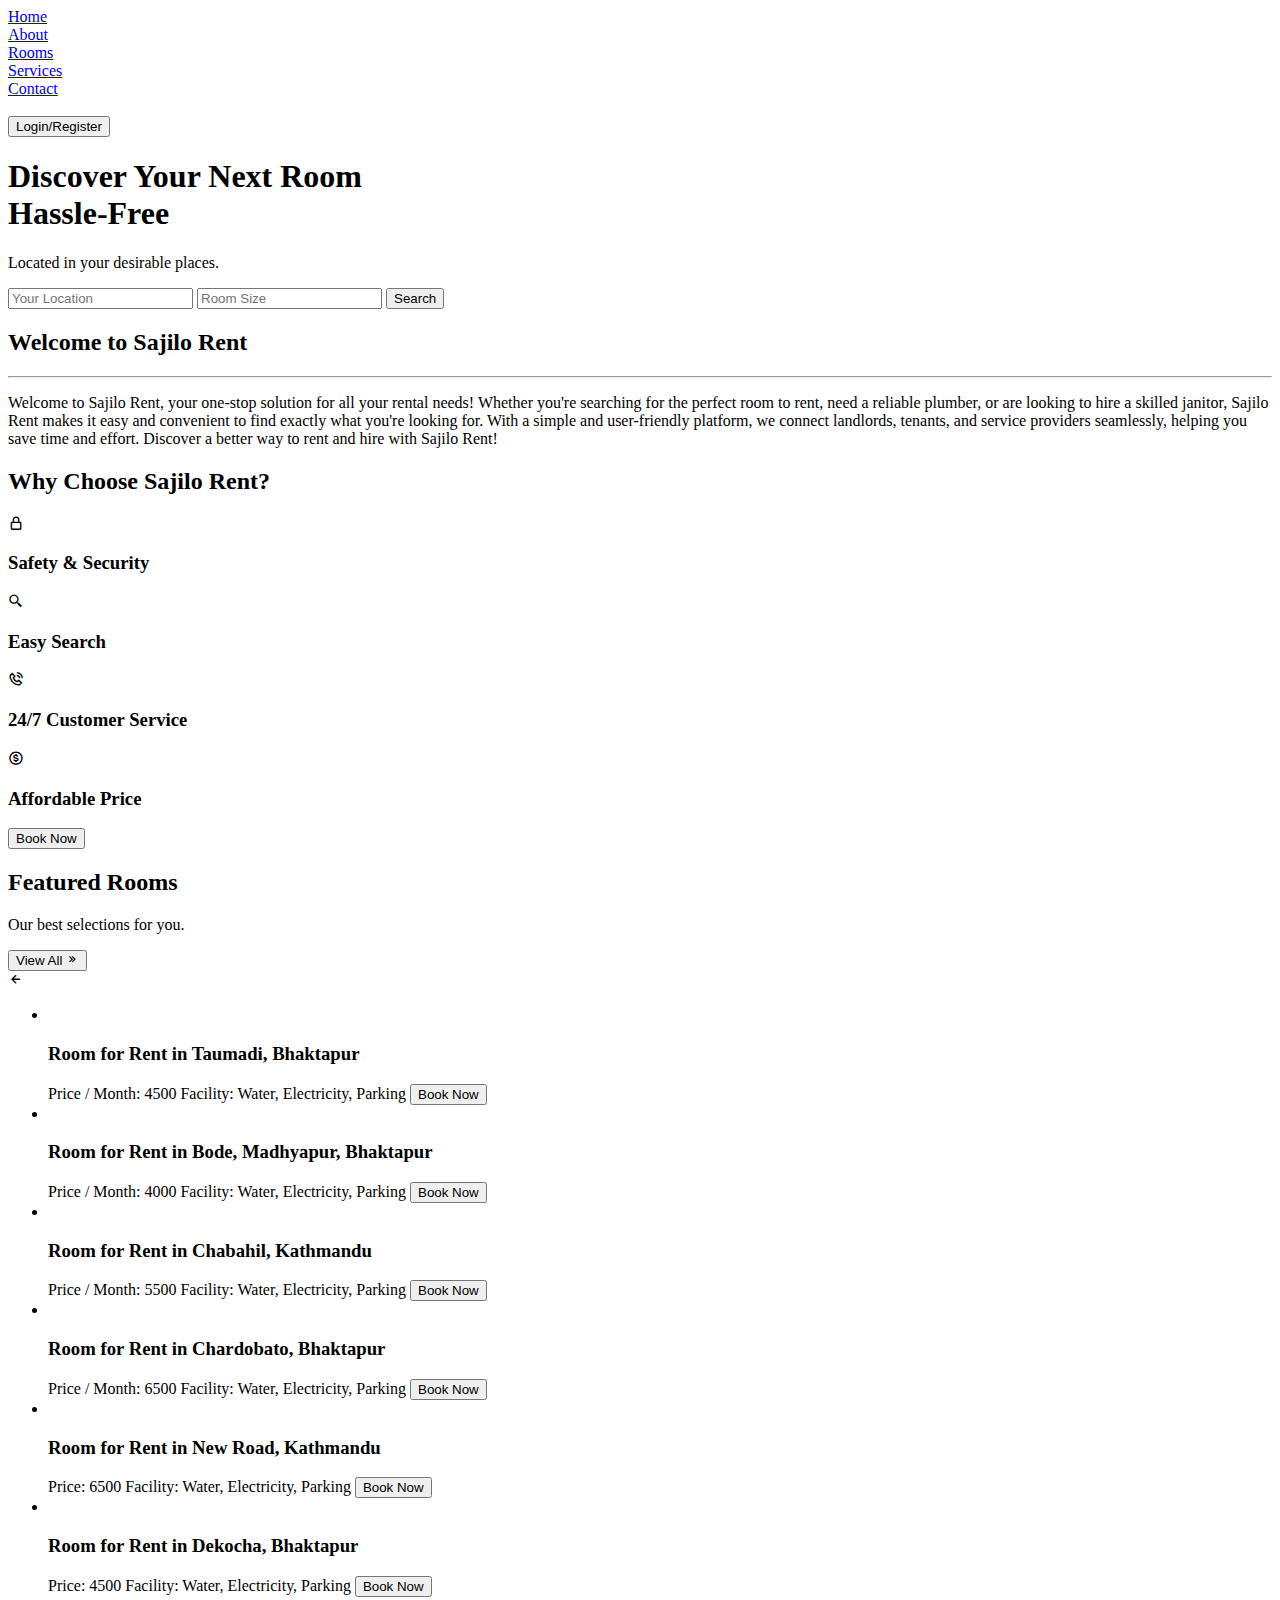
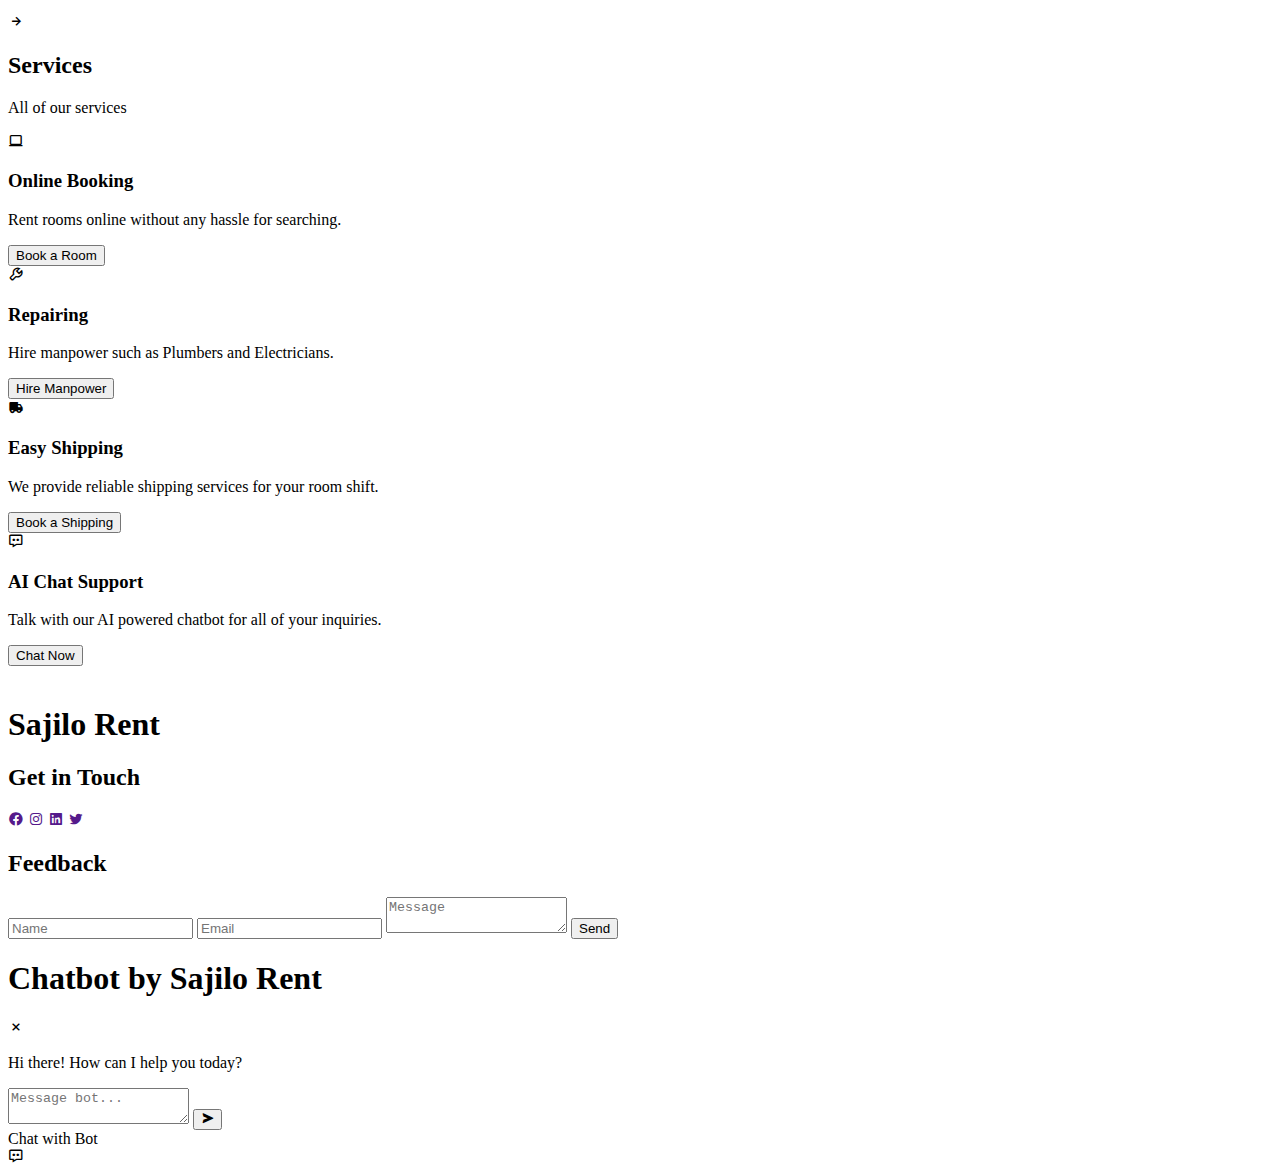
==== index.html @ c1230800 "Create index.html" ====
<!DOCTYPE html>
<html lang="en">
  <head>
    <meta charset="UTF-8" />
    <meta name="viewport" content="width=device-width, initial-scale=1.0" />
    <title>Document</title>

    <link rel="stylesheet" href="style.css" />
    <link rel="stylesheet" href="slider.css" />
    <link
      href="https://unpkg.com/boxicons@2.1.4/css/boxicons.min.css"
      rel="stylesheet"
    />
    <script type="importmap">
      {
        "imports": {
          "@google/generative-ai": "https://esm.run/@google/generative-ai"
        }
      }
    </script>
  </head>
  <body>
    <header>
      <div class="nav-links">
        <li><a href="#">Home</a></li>
        <li><a href="#about-us">About</a></li>
        <li><a href="#rooms">Rooms</a></li>
        <li><a href="#services">Services</a></li>
        <li><a href="#contact">Contact</a></li>
      </div>
      <div class="nav-logo">
        <!-- <img src="https://i.ibb.co/XCtHhqK/sajilorent-logo.png" alt="" /> -->
        <img
          src="https://i.ibb.co/0shjkbV/sajilorent-logo-cropped.png"
          alt=""
        />
      </div>
      <div class="nav-login">
        <button>Login/Register</button>
      </div>
    </header>
    <!--End Header-->

    <!--Start Hero-->
    <section id="hero">
      <div class="hero-container">
        <div class="discover-container">
          <div class="discover-heading">
            <h1>Discover Your Next Room <br />Hassle-Free</h1>
            <p>Located in your desirable places.</p>
          </div>
          <form action="" id="discover-form">
            <input type="text" placeholder="Your Location" />
            <input type="text" placeholder="Room Size" />
            <button class="search" id="search" type="submit ">Search</button>
          </form>
        </div>
      </div>
    </section>
    <!--End Hero-->

    <!--Start About Us-->
    <section id="about-us">
      <div class="aboutUs-container">
        <div class="welcome">
          <div class="welcome-title">
            <h2>Welcome to Sajilo Rent</h2>
          </div>
          <hr />
          <div class="welcome-para">
            <p>
              Welcome to Sajilo Rent, your one-stop solution for all your rental
              needs! Whether you're searching for the perfect room to rent, need
              a reliable plumber, or are looking to hire a skilled janitor,
              Sajilo Rent makes it easy and convenient to find exactly what
              you're looking for. With a simple and user-friendly platform, we
              connect landlords, tenants, and service providers seamlessly,
              helping you save time and effort. Discover a better way to rent
              and hire with Sajilo Rent!
            </p>
          </div>
        </div>
        <div class="break-line"></div>

        <div class="features">
          <h2>Why Choose Sajilo Rent?</h2>
          <div class="features-list">
            <div class="features-item">
              <i class="bx bx-lock-alt"></i>
              <h3>Safety & Security</h3>
            </div>
            <div class="features-item">
              <i class="bx bx-search-alt-2"></i>
              <h3>Easy Search</h3>
            </div>
            <div class="features-item">
              <i class="bx bx-phone-call"></i>
              <h3>24/7 Customer Service</h3>
            </div>
            <div class="features-item">
              <i class="bx bx-dollar-circle"></i>
              <h3>Affordable Price</h3>
            </div>
          </div>
        </div>

        <div class="book-now">
          <button id="book-now">Book Now</button>
        </div>
      </div>
    </section>
    <!--End Abous Us-->

    <div class="break-line"></div>

    <!--Start Rooms-->
    <section id="rooms">
      <div class="rooms-container">
        <div class="title room-title">
          <div class="title-head">
            <h2>Featured Rooms</h2>
            <p>Our best selections for you.</p>
          </div>
          <button id="view-all">
            View All <i class="bx bx-chevrons-right" id="viewAllArrow"></i>
          </button>
        </div>
        <div class="slider-container">
          <div class="wrapper">
            <i id="left" class="bx bx-left-arrow-alt"></i>
            <ul class="carousel">
              <li class="card">
                <div class="img">
                  <img
                    src="https://img.freepik.com/free-psd/blank-wall-psd-japandi-living-room-interior_53876-109284.jpg?t=st=1725335788~exp=1725339388~hmac=034910d6795c94986a5058d0e2598c111ec4ac50941172f07582ecafe9648236&w=996"
                    alt=""
                    draggable="false"
                  />
                </div>
                <div class="card-details">
                  <h3>Room for Rent in Taumadi, Bhaktapur</h3>
                  <span>Price / Month: 4500</span>
                  <span>Facility: Water, Electricity, Parking</span>
                  <button id="book-now">Book Now</button>
                </div>
              </li>

              <li class="card">
                <div class="img">
                  <img
                    src="https://img.freepik.com/free-psd/blank-wall-psd-japandi-living-room-interior_53876-109284.jpg?t=st=1725335788~exp=1725339388~hmac=034910d6795c94986a5058d0e2598c111ec4ac50941172f07582ecafe9648236&w=996"
                    alt=""
                    draggable="false"
                  />
                </div>
                <div class="card-details">
                  <h3>Room for Rent in Bode, Madhyapur, Bhaktapur</h3>
                  <span>Price / Month: 4000</span>
                  <span>Facility: Water, Electricity, Parking</span>
                  <button id="book-now">Book Now</button>
                </div>
              </li>

              <li class="card">
                <div class="img">
                  <img
                    src="https://img.freepik.com/free-psd/blank-wall-psd-japandi-living-room-interior_53876-109284.jpg?t=st=1725335788~exp=1725339388~hmac=034910d6795c94986a5058d0e2598c111ec4ac50941172f07582ecafe9648236&w=996"
                    alt=""
                    draggable="false"
                  />
                </div>
                <div class="card-details">
                  <h3>Room for Rent in Chabahil, Kathmandu</h3>
                  <span>Price / Month: 5500</span>
                  <span>Facility: Water, Electricity, Parking</span>
                  <button id="book-now">Book Now</button>
                </div>
              </li>

              <li class="card">
                <div class="img">
                  <img
                    src="https://img.freepik.com/free-psd/blank-wall-psd-japandi-living-room-interior_53876-109284.jpg?t=st=1725335788~exp=1725339388~hmac=034910d6795c94986a5058d0e2598c111ec4ac50941172f07582ecafe9648236&w=996"
                    alt=""
                    draggable="false"
                  />
                </div>
                <div class="card-details">
                  <h3>Room for Rent in Chardobato, Bhaktapur</h3>
                  <span>Price / Month: 6500</span>
                  <span>Facility: Water, Electricity, Parking</span>
                  <button id="book-now">Book Now</button>
                </div>
              </li>

              <li class="card">
                <div class="img">
                  <img
                    src="https://img.freepik.com/free-psd/blank-wall-psd-japandi-living-room-interior_53876-109284.jpg?t=st=1725335788~exp=1725339388~hmac=034910d6795c94986a5058d0e2598c111ec4ac50941172f07582ecafe9648236&w=996"
                    alt=""
                    draggable="false"
                  />
                </div>
                <div class="card-details">
                  <h3>Room for Rent in New Road, Kathmandu</h3>
                  <span>Price: 6500</span>
                  <span>Facility: Water, Electricity, Parking</span>
                  <button id="book-now">Book Now</button>
                </div>
              </li>

              <li class="card">
                <div class="img">
                  <img
                    src="https://img.freepik.com/free-psd/blank-wall-psd-japandi-living-room-interior_53876-109284.jpg?t=st=1725335788~exp=1725339388~hmac=034910d6795c94986a5058d0e2598c111ec4ac50941172f07582ecafe9648236&w=996"
                    alt=""
                    draggable="false"
                  />
                </div>
                <div class="card-details">
                  <h3>Room for Rent in Dekocha, Bhaktapur</h3>
                  <span>Price: 4500</span>
                  <span>Facility: Water, Electricity, Parking</span>
                  <button id="book-now">Book Now</button>
                </div>
              </li>
            </ul>
            <i id="right" class="bx bx-right-arrow-alt"></i>
          </div>
        </div>
      </div>
    </section>
    <!--End Rooms-->
    <div class="break-line"></div>
    <!--Start Services-->
    <section id="services">
      <div class="services-container">
        <div class="title">
          <h2>Services</h2>
          <p>All of our services</p>
        </div>

        <div class="services-list">
          <div class="services-item">
            <i class="bx bx-laptop"></i>
            <h3>Online Booking</h3>
            <p>Rent rooms online without any hassle for searching.</p>
            <button>Book a Room</button>
          </div>
          <div class="services-item">
            <i class="bx bx-wrench"></i>
            <h3>Repairing</h3>
            <p>Hire manpower such as Plumbers and Electricians.</p>
            <button>Hire Manpower</button>
          </div>
          <div class="services-item">
            <i class="bx bxs-truck"></i>
            <h3>Easy Shipping</h3>
            <p>We provide reliable shipping services for your room shift.</p>
            <button>Book a Shipping</button>
          </div>
          <div class="services-item">
            <i class="bx bx-message-dots"></i>
            <h3>AI Chat Support</h3>
            <p>Talk with our AI powered chatbot for all of your inquiries.</p>
            <button>Chat Now</button>
          </div>
        </div>
      </div>
    </section>

    <!--Close Services-->
    <footer id="contact">
      <div class="footer-content">
        <div class="footer-group">
          <img
            src="https://i.ibb.co/0shjkbV/sajilorent-logo-cropped.png"
            alt=""
          />
          <h1>Sajilo Rent</h1>
        </div>
        <div class="footer-contact">
          <h2>Get in Touch</h2>
          <div class="socials">
            <a href=""> <i class="bx bxl-facebook-circle"></i></a>
            <a href=""><i class="bx bxl-instagram"></i></a>
            <a href=""><i class="bx bxl-linkedin-square"></i></a>
            <a href=""> <i class="bx bxl-twitter"></i></a>
          </div>
        </div>
        <div class="footer-group">
          <h2>Feedback</h2>
          <form
            action="https://submit-form.com/nuD5CfTbW"
            id="feedback-form"
            method="post"
          >
            <input
              type="text"
              id="name"
              name="name"
              placeholder="Name"
              required=""
            />

            <input
              type="email"
              id="email"
              name="email"
              placeholder="Email"
              required=""
            />
            <input
              type="hidden"
              name="_redirect"
              value="http://127.0.0.1:5500/"
            />
            <textarea
              id="message"
              name="message"
              placeholder="Message"
              required=""
            ></textarea>
            <button type="submit">Send</button>
          </form>
        </div>
      </div>
    </footer>

    <!--Chatbot-->
    <div class="chatbot" id="chatDialog">
      <div class="chat-container">
        <div class="chat-head">
          <div class="title">
            <h1>Chatbot by Sajilo Rent</h1>
            <span class="close-chat" id="closeChat"
              ><i class="bx bx-x"></i
            ></span>
          </div>
        </div>

        <div class="chat">
          <div class="bot">
            <div class="icon">
              <i class="fas fa-robot"></i>
            </div>
            <p class="message-box">Hi there! How can I help you today?</p>
          </div>
        </div>

        <div class="input-container">
          <textarea
            id="inputValue"
            class="input-field"
            placeholder="Message bot..."
            required
          ></textarea>
          <button id="sendBtn" class="btn">
            <i class="bx bxs-send"></i>
          </button>
        </div>
      </div>
    </div>

    <div class="chat-float">Chat with Bot</div>
    <div class="chat-button" id="chatButton">
      <i class="bx bx-message-dots"></i>
    </div>

    <script src="script.js"></script>
    <script type="module" src="module.js"></script>
    <script src="chatbot.js"></script>
  </body>
</html>
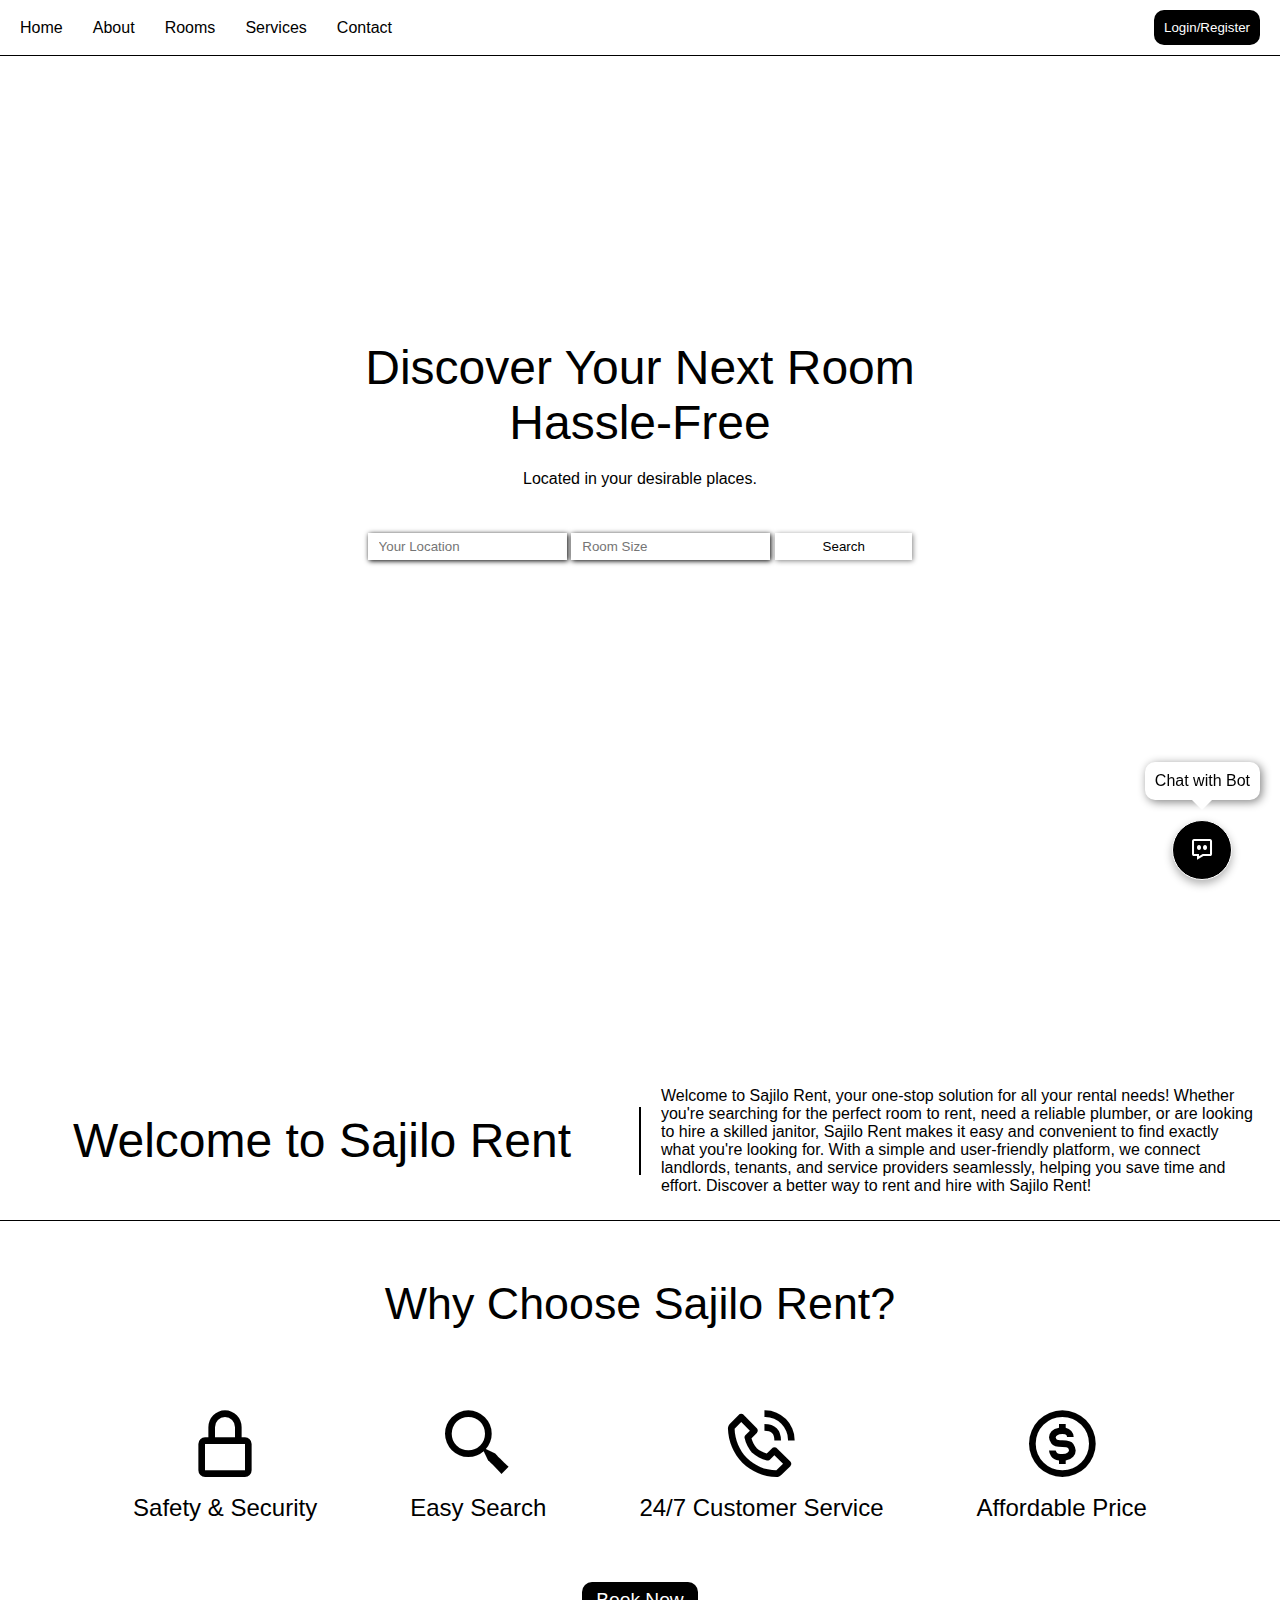
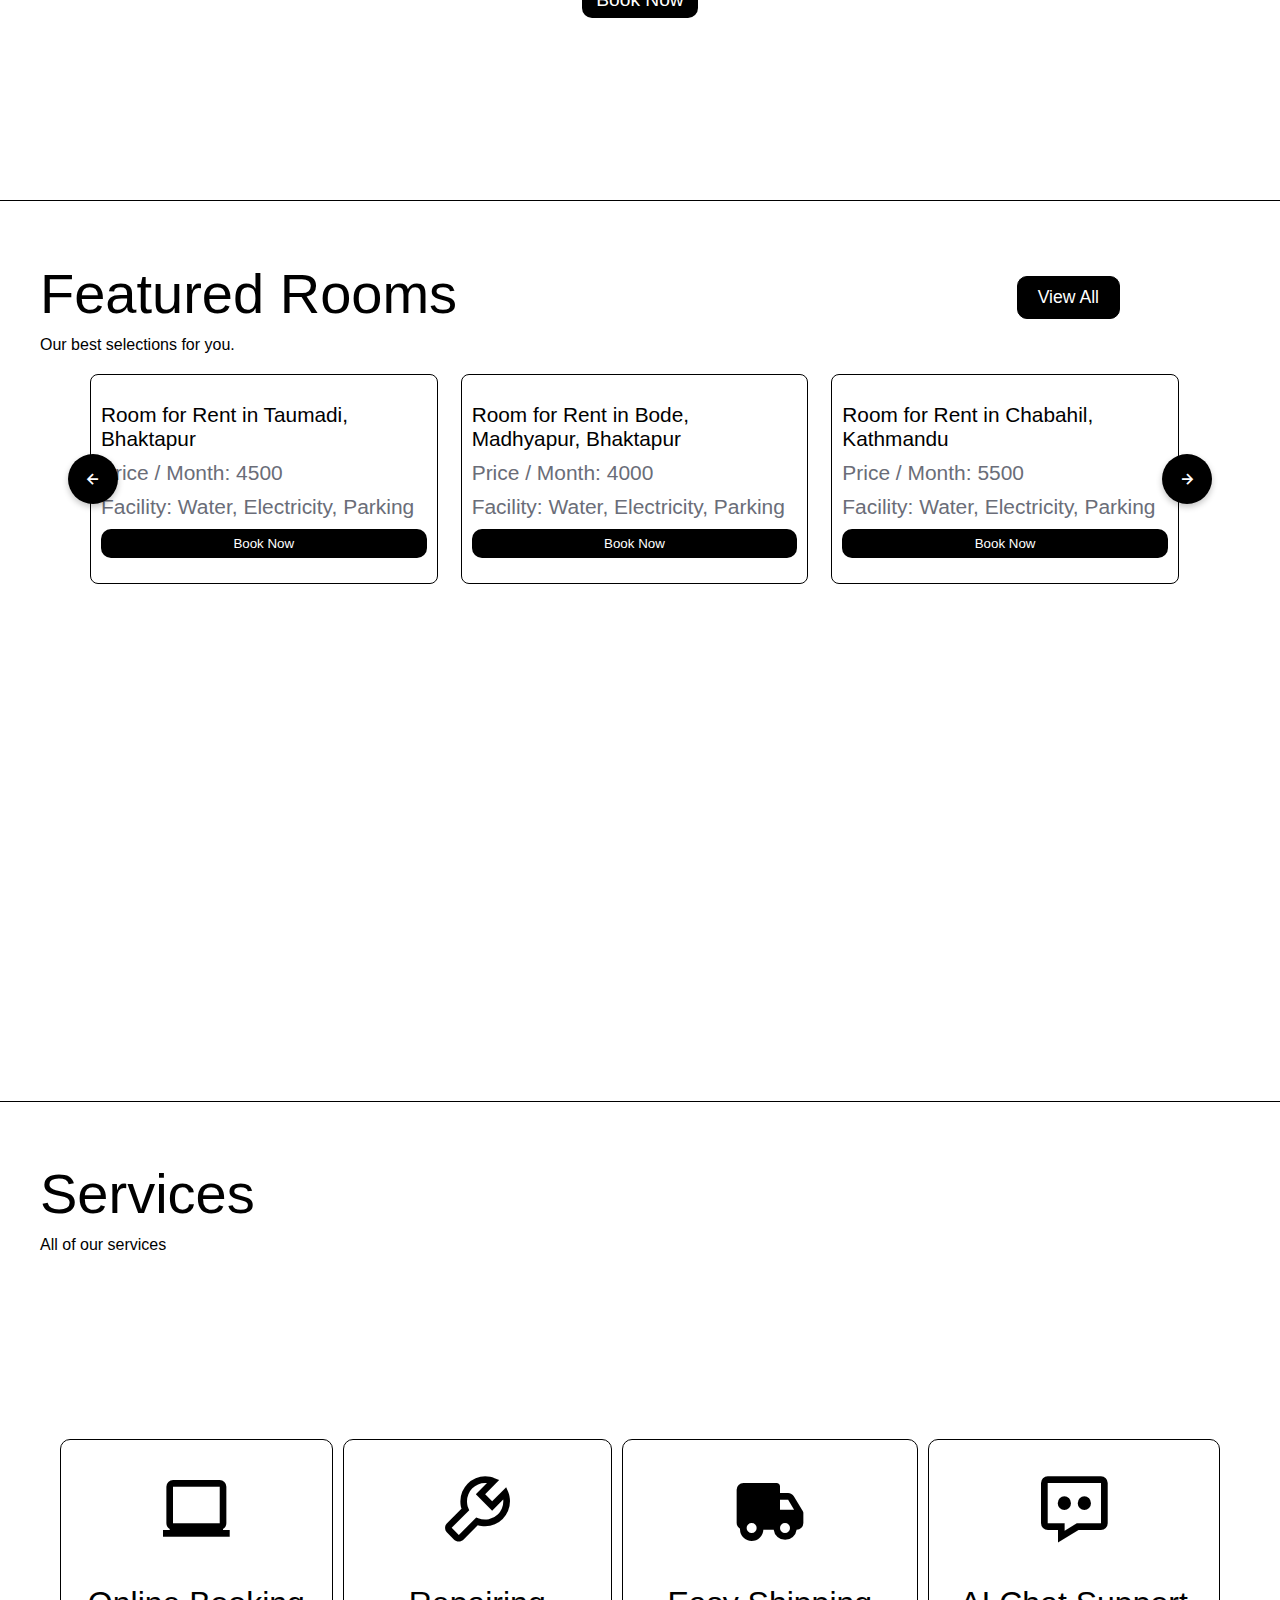
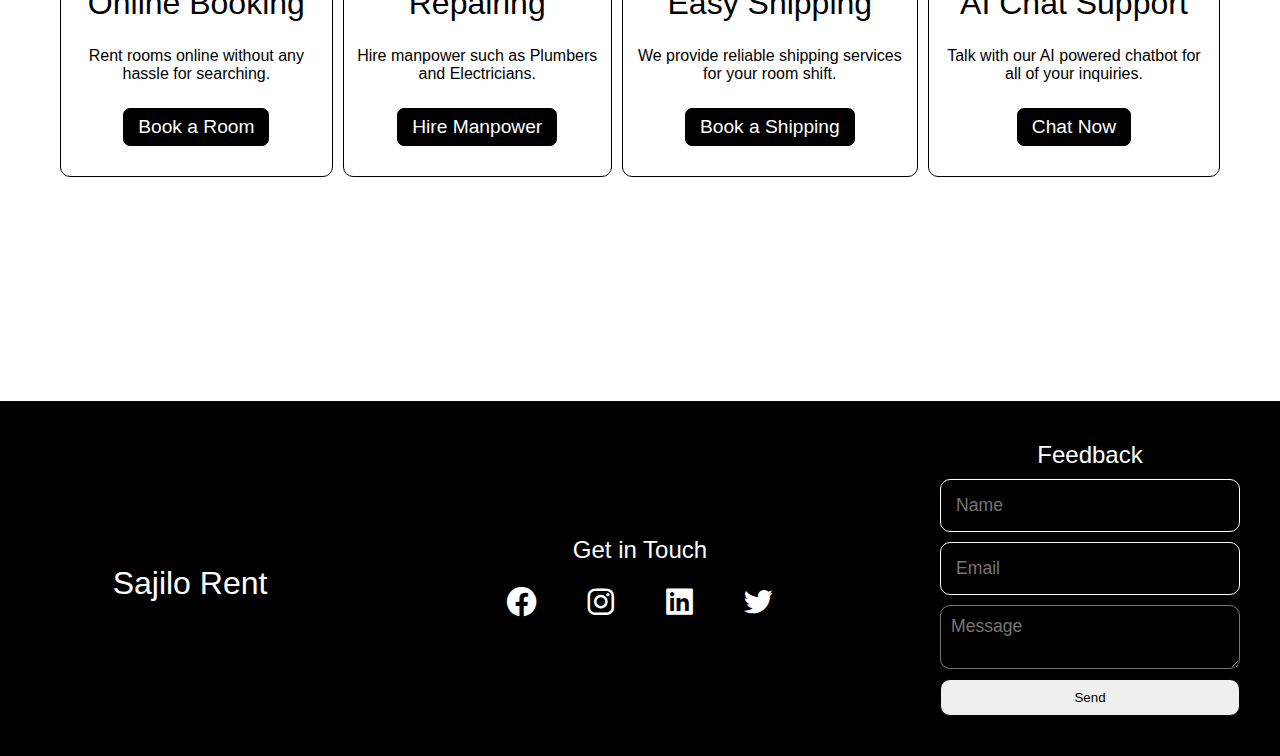
==== commit e8283474: "Update index.html" ====
--- a/index.html
+++ b/index.html
@@ -3,7 +3,7 @@
   <head>
     <meta charset="UTF-8" />
     <meta name="viewport" content="width=device-width, initial-scale=1.0" />
-    <title>Document</title>
+    <title>Sajilo Rent - Book Rooms for Rent Online</title>
 
     <link rel="stylesheet" href="style.css" />
     <link rel="stylesheet" href="slider.css" />
--- a/style.css
+++ b/style.css
@@ -0,0 +1,683 @@
+* {
+    margin: 0;
+    padding: 0;
+    box-sizing: border-box;
+    font-family: Arial, Helvetica, sans-serif;
+    font-weight: lighter;
+    scroll-behavior: smooth;
+}
+
+header {
+    display: flex;
+    width: 100%;
+    background-color: white;
+    color: black;
+    padding: 10px 20px;
+    position: fixed;
+    z-index: 9999;
+    border-bottom: 1px solid black;
+}
+
+.nav-links {
+    display: flex;
+    align-items: center;
+    width: 30%;
+    justify-content: space-between;
+}
+
+.nav-links li {
+    list-style: none;
+}
+
+.nav-links li a {
+    color: black;
+    text-decoration: none;
+}
+
+.nav-logo {
+    width: 40%;
+    display: flex;
+    justify-content: center;
+}
+
+.nav-logo img {
+    width: 10%;
+}
+
+.nav-login {
+    width: 30%;
+    display: flex;
+    align-items: center;
+    justify-content: end;
+}
+
+.nav-login button {
+    background-color: black;
+    padding: 10px;
+    border-radius: 10px;
+    border: none;
+    cursor: pointer;
+    color: white;
+}
+
+.hero-container {
+    height: 100vh;
+    display: flex;
+    justify-content: center;
+    align-items: center;
+    background: url(https://img.freepik.com/free-photo/view-room-interior-with-furniture-copy-space_23-2150680550.jpg?t=st=1725329222~exp=1725332822~hmac=87366858a4e29e7f40fb890482e96ab2552e2dae49f6dd41c7a99e108c82cad7&w=900)
+}
+
+.discover-container {
+    display: flex;
+    flex-direction: column;
+    background-color: rgba(255, 255, 255, 0.532);
+    padding: 25px;
+    gap: 25px;
+}
+
+.discover-heading {
+    padding: 10px;
+    display: flex;
+    flex-direction: column;
+    gap: 20px;
+}
+
+.discover-heading h1 {
+    font-size: 3rem;
+    text-align: center;
+}
+
+.discover-heading p {
+    text-align: center;
+}
+
+#discover-form {
+    padding: 10px;
+    display: flex;
+    justify-content: space-around;
+}
+
+#discover-form input {
+    padding: 5px 10px;
+    background-color: white;
+    border: 1px solid white;
+    box-shadow: 1px 1px 5px rgb(0, 0, 0);
+    outline: none;
+}
+
+#discover-form button {
+    width: 25%;
+    background-color: white;
+    border: 1px solid white;
+    box-shadow: 1px 1px 5px rgba(0, 0, 0, 0.482);
+    cursor: pointer;
+}
+
+.aboutUs-container {
+    height: 100vh;
+    display: flex;
+    flex-direction: column;
+    justify-content: center;
+
+}
+
+.welcome {
+    width: 100%;
+    display: flex;
+    justify-content: space-evenly;
+    padding: 25px;
+}
+
+.welcome-title {
+    width: 50%;
+    display: flex;
+    align-items: center;
+    justify-content: center;
+}
+
+.welcome-title h2 {
+    font-size: 3rem;
+    text-align: center;
+}
+
+.welcome-para {
+    width: 50%;
+}
+
+.welcome hr {
+    width: 2px;
+    height: auto;
+    background-color: black;
+    border: none;
+    margin: 20px;
+}
+
+.break-line {
+    width: 100%;
+    height: .5px;
+    background-color: black;
+}
+
+.features {
+    margin-top: 3%;
+    display: flex;
+    flex-direction: column;
+    align-items: center;
+    padding: 20px;
+}
+
+.features h2 {
+    font-size: 2.8rem;
+}
+
+.features-list {
+    width: 100%;
+    display: flex;
+    justify-content: space-evenly;
+    padding: 20px;
+    margin-top: 55px;
+
+}
+
+.features-item {
+    text-align: center;
+}
+
+.features-item i {
+    font-size: 5rem;
+    margin-bottom: 10px;
+}
+
+.features-item h3 {
+    font-size: 1.5rem;
+}
+
+.book-now {
+    display: flex;
+    justify-content: center;
+    padding: 20px;
+}
+
+.book-now button {
+    padding: 10px 20px;
+    cursor: pointer;
+    color: white;
+    background-color: black;
+    border: 1px solid black;
+    border-radius: 10px;
+    font-size: 1.2rem;
+}
+
+.rooms-container {
+    height: 100vh;
+    display: flex;
+    flex-direction: column;
+    padding: 40px;
+}
+
+.room-title {
+    display: flex;
+    justify-content: space-between;
+    align-items: center;
+}
+
+.title h2 {
+    margin-top: 20px;
+    font-size: 3.5rem;
+    margin-bottom: 10px;
+}
+
+.title p {
+    font-size: 1rem;
+}
+
+.title button {
+    margin-right: 10%;
+    padding: 10px 20px;
+    border: 1px solid black;
+    background-color: black;
+    border-radius: 10px;
+    cursor: pointer;
+    font-size: 1.1rem;
+    display: flex;
+    align-items: center;
+    gap: 5px;
+    color: white;
+}
+
+.title button i {
+    display: none;
+}
+
+.slider-container {
+    display: flex;
+    justify-content: center;
+    padding: 20px;
+}
+
+.services-container {
+    height: 100vh;
+    padding: 40px;
+    display: flex;
+    flex-direction: column;
+    justify-content: center;
+}
+
+.services-list {
+    display: flex;
+    margin: 0 auto;
+    gap: 10px;
+    padding: 20px;
+    height: 100%;
+    align-items: center;
+    width: 100%;
+    justify-content: space-evenly;
+    text-align: center;
+}
+
+.services-item {
+    display: flex;
+    flex-direction: column;
+    gap: 25px;
+    border: 1px solid black;
+    padding: 30px 10px;
+    border-radius: 10px;
+}
+
+.services-item i {
+    font-size: 5rem;
+    margin-bottom: 10px;
+}
+
+.services-item h3 {
+    font-size: 2rem;
+}
+
+.services-item button {
+    background-color: black;
+    border: 1px solid black;
+    color: white;
+    padding: 7px 14px;
+    font-size: 1.2rem;
+    border-radius: 7px;
+    margin: 0 auto;
+    cursor: pointer;
+}
+
+footer {
+    background-color: black;
+    color: white;
+    padding: 40px;
+}
+
+.footer-content {
+    display: flex;
+    align-items: center;
+}
+
+.footer-content img {
+    width: 50%;
+}
+
+.footer-contact {
+    width: 50%;
+    display: flex;
+    flex-direction: column;
+    align-items: center;
+    justify-content: center;
+    gap: 20px;
+}
+
+.footer-contact i {
+    color: white;
+    font-size: 2.2rem;
+}
+
+.footer-contact .socials {
+    width: 60%;
+    display: flex;
+    justify-content: space-evenly;
+}
+
+.footer-content .footer-group {
+    width: 25%;
+    text-align: center;
+    display: flex;
+    gap: 10px;
+    flex-direction: column;
+    align-items: center;
+}
+
+#feedback-form {
+    display: flex;
+    flex-direction: column;
+    width: 100%;
+    gap: 10px;
+}
+
+#feedback-form input {
+    padding: 15px;
+    outline: none;
+    border: 1px solid white;
+    color: white;
+    border-radius: 10px;
+    font-size: 1.1rem;
+    background-color: transparent;
+}
+
+#feedback-form textarea {
+    padding: 10px;
+    border-radius: 10px;
+    outline: none;
+    font-size: 1.1rem;
+    background-color: transparent;
+    color: white;
+}
+
+#feedback-form button {
+    padding: 10px;
+    border-radius: 10px;
+    border: 1px solid black;
+    cursor: pointer;
+}
+
+
+
+/* Floating button */
+.chat-button {
+    position: fixed;
+    bottom: 20px;
+    right: 48px;
+    background-color: black;
+    width: 60px;
+    height: 60px;
+    border-radius: 50%;
+    box-shadow: 0px 4px 8px rgba(0, 0, 0, 0.3);
+    display: flex;
+    align-items: center;
+    justify-content: center;
+    cursor: pointer;
+    transition: 0.3s ease;
+    border: 1px solid white;
+}
+
+/* Floating chat box */
+.chat-float {
+    position: fixed;
+    bottom: 100px;
+    right: 20px;
+    background-color: white;
+    border-radius: 10px;
+    padding: 10px;
+    box-shadow: 2px 2px 10px rgba(0, 0, 0, 0.498);
+    display: flex;
+    align-items: center;
+    justify-content: center;
+    cursor: pointer;
+    transition: all ease .3s;
+    color: black;
+
+
+}
+
+/* Arrow */
+.chat-float::after {
+    content: "";
+    position: absolute;
+    bottom: -10px;
+    left: 50%;
+    transform: translateX(-50%);
+    width: 0;
+    height: 0;
+    border-left: 10px solid transparent;
+    border-right: 10px solid transparent;
+    border-top: 10px solid white;
+}
+
+/* Chat icon inside the button */
+.chat-button i {
+    color: white;
+    font-size: 1.5rem;
+}
+
+.chatbot {
+    display: none;
+    position: fixed;
+    bottom: 100px;
+    right: 20px;
+    width: 30%;
+    background-color: white;
+    border-radius: 10px;
+    box-shadow: 0px 4px 8px rgba(0, 0, 0, 0.3);
+    z-index: 1000;
+    transition: all 0.3s ease;
+}
+
+.chat-container {
+    padding: 20px;
+}
+
+.chat {
+    overflow-y: scroll;
+    padding: 10px;
+    height: 45vh;
+}
+
+/* Chatbot header */
+.chat-head {
+    display: flex;
+    justify-content: space-between;
+    align-items: center;
+}
+
+.chat-head .title {
+    width: 100%;
+    display: flex;
+    justify-content: space-between;
+}
+
+.chat-head .title h1 {
+    font-size: 1.5rem;
+    margin: 0;
+}
+
+.chat-head .close-chat {
+    display: flex;
+    justify-content: center;
+    align-items: center;
+    width: 25px;
+    height: 25px;
+    cursor: pointer;
+    font-size: 25px;
+    border: 1px solid black;
+    border-radius: 50%;
+}
+
+/* Chat area */
+.chat {
+    margin-top: 15px;
+}
+
+.bot {
+    display: flex;
+    align-items: start;
+    margin-bottom: 10px;
+}
+
+.bot .icon {
+    margin-right: 10px;
+    color: #007bff;
+    font-size: 24px;
+}
+
+.bot .message-box {
+    background-color: lightgray;
+    border-radius: 10px;
+    padding: 10px;
+    margin: 0;
+}
+
+.user {
+    display: flex;
+    justify-content: end;
+    margin-bottom: 10px;
+}
+
+.user .message-box {
+    background-color: black;
+    color: white;
+    padding: 10px;
+    border-radius: 10px;
+}
+
+/* Input area */
+.input-container {
+    margin-top: 15px;
+    display: flex;
+    align-items: center;
+}
+
+.input-field {
+    width: 100%;
+    height: 50px;
+    border-radius: 10px;
+    padding: 10px;
+    border: 1px solid #ccc;
+    margin-right: 10px;
+}
+
+.btn {
+    background-color: black;
+    color: white;
+    border: none;
+    padding: 10px;
+    border-radius: 10px;
+    cursor: pointer;
+}
+
+.btn i {
+    font-size: 20px;
+}
+
+/*Slider CSS*/
+.wrapper {
+    max-width: 1100px;
+    width: 100%;
+    position: relative;
+
+}
+
+.wrapper i {
+    height: 50px;
+    width: 50px;
+    background: black;
+    color: white;
+    text-align: center;
+    line-height: 50px;
+    border-radius: 50%;
+    cursor: pointer;
+    position: absolute;
+    top: 50%;
+    font-size: 1.25rem;
+    transform: translateY(-50%);
+    box-shadow: 0 3px 6px rgba(0, 0, 0, 0.23);
+
+}
+
+.wrapper i:first-child {
+    left: -22px;
+
+}
+
+.wrapper i:last-child {
+    right: -22px;
+
+}
+
+.wrapper .carousel {
+    display: grid;
+    grid-auto-flow: column;
+    grid-auto-columns: calc((100% / 3) - 12px);
+    gap: 16px;
+    overflow-x: auto;
+    scroll-snap-type: x mandatory;
+    scroll-behavior: smooth;
+    scrollbar-width: 0;
+}
+
+.carousel::-webkit-scrollbar {
+    display: none;
+}
+
+.carousel.dragging {
+    scroll-snap-type: none;
+    scroll-behavior: auto;
+}
+
+.carousel.no-transition {
+    scroll-behavior: auto;
+}
+
+.carousel.dragging .card {
+    cursor: grab;
+    user-select: none;
+}
+
+.carousel .card {
+    scroll-snap-align: start;
+    height: auto;
+    list-style: none;
+    background: transparent;
+    border: 1px solid black;
+    border-radius: 8px;
+    display: flex;
+    cursor: pointer;
+    width: 98%;
+    padding-bottom: 15px;
+    align-items: center;
+    flex-direction: column;
+}
+
+.card .img {
+    width: 100%;
+
+}
+
+.card .img img {
+    width: 100%;
+    border-top-left-radius: 8px;
+    border-top-right-radius: 8px;
+}
+
+.card h2 {
+    font-weight: 500;
+    font-size: 1.56rem;
+    margin: 30px 0 5px;
+}
+
+.card span {
+    color: #6a6d78;
+    font-size: 1.31rem;
+
+}
+
+.card-details {
+    display: flex;
+    flex-direction: column;
+    padding: 10px;
+    gap: 10px;
+}
+
+.card-details h3 {
+    font-size: 1.3rem;
+}
+
+#book-now {
+    color: white;
+    background-color: black;
+    padding: 7px 14px;
+    border: none;
+    border-radius: 10px;
+    cursor: pointer;
+}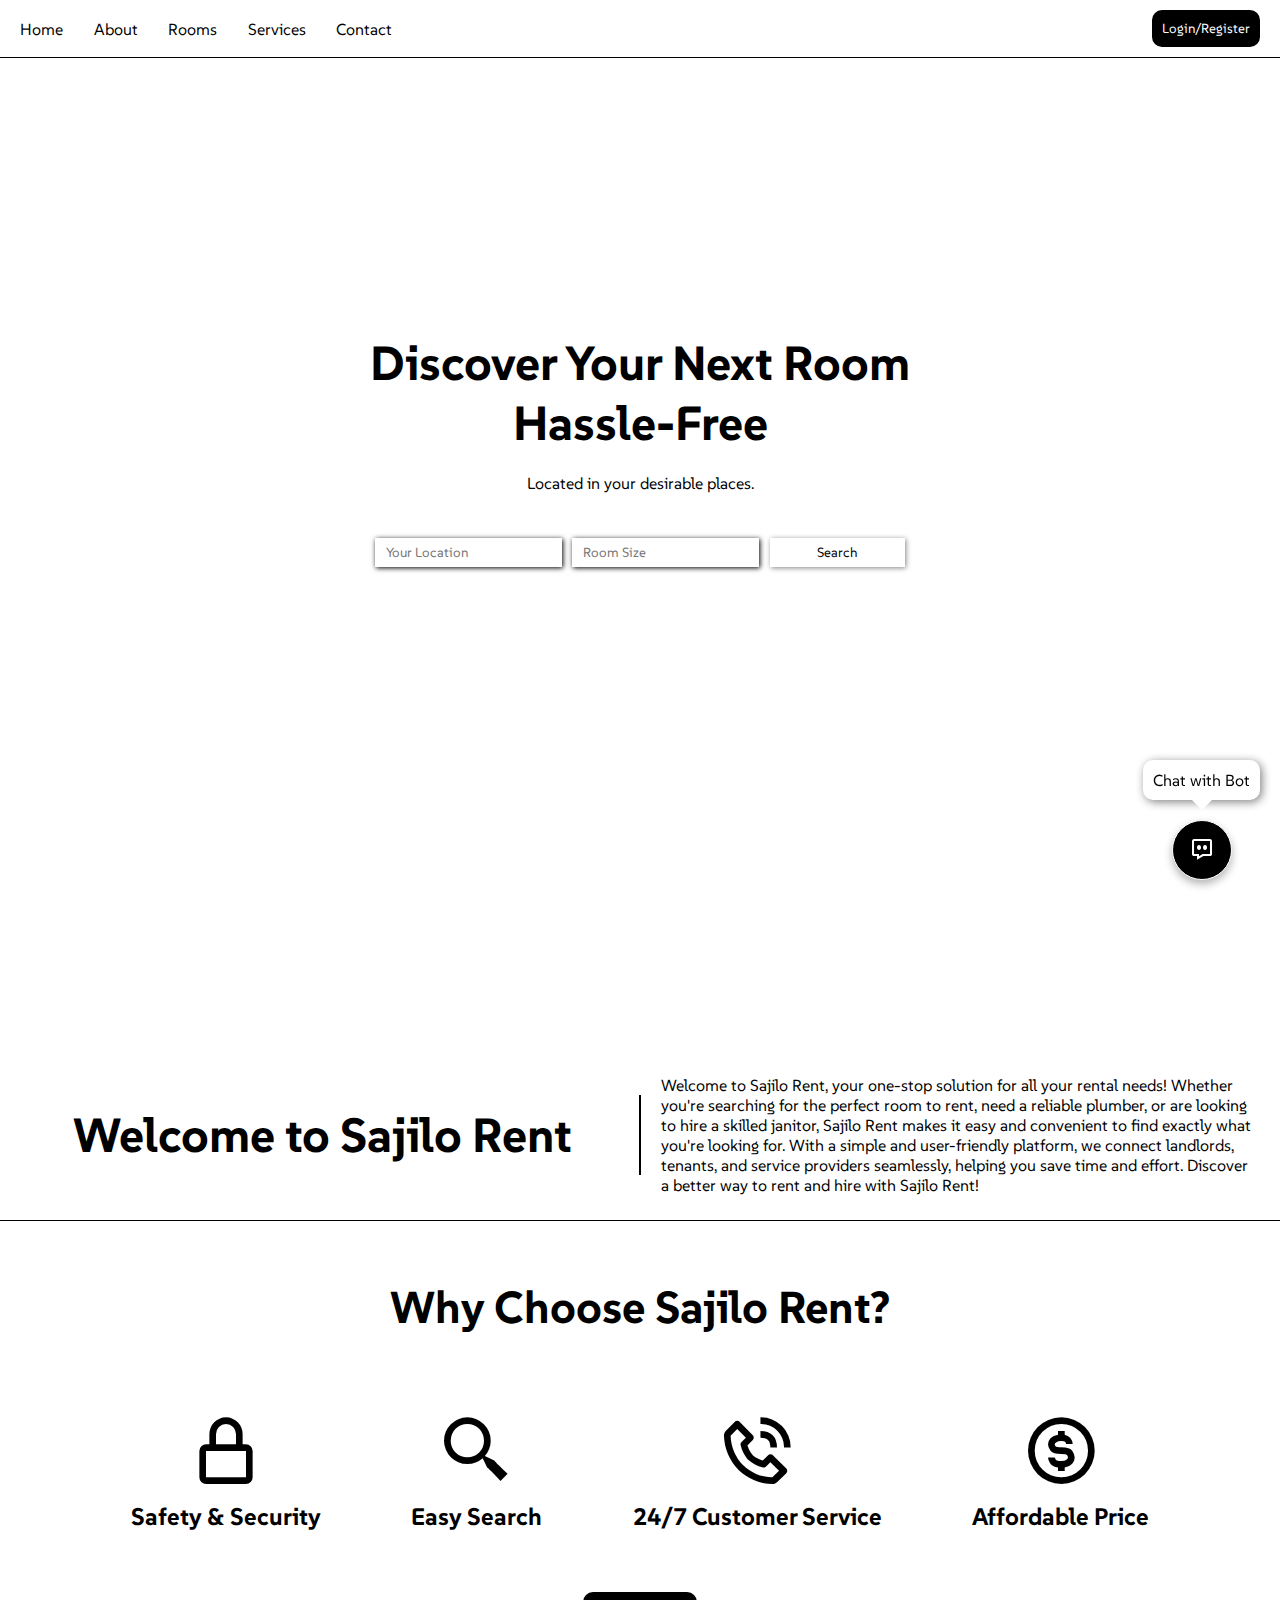
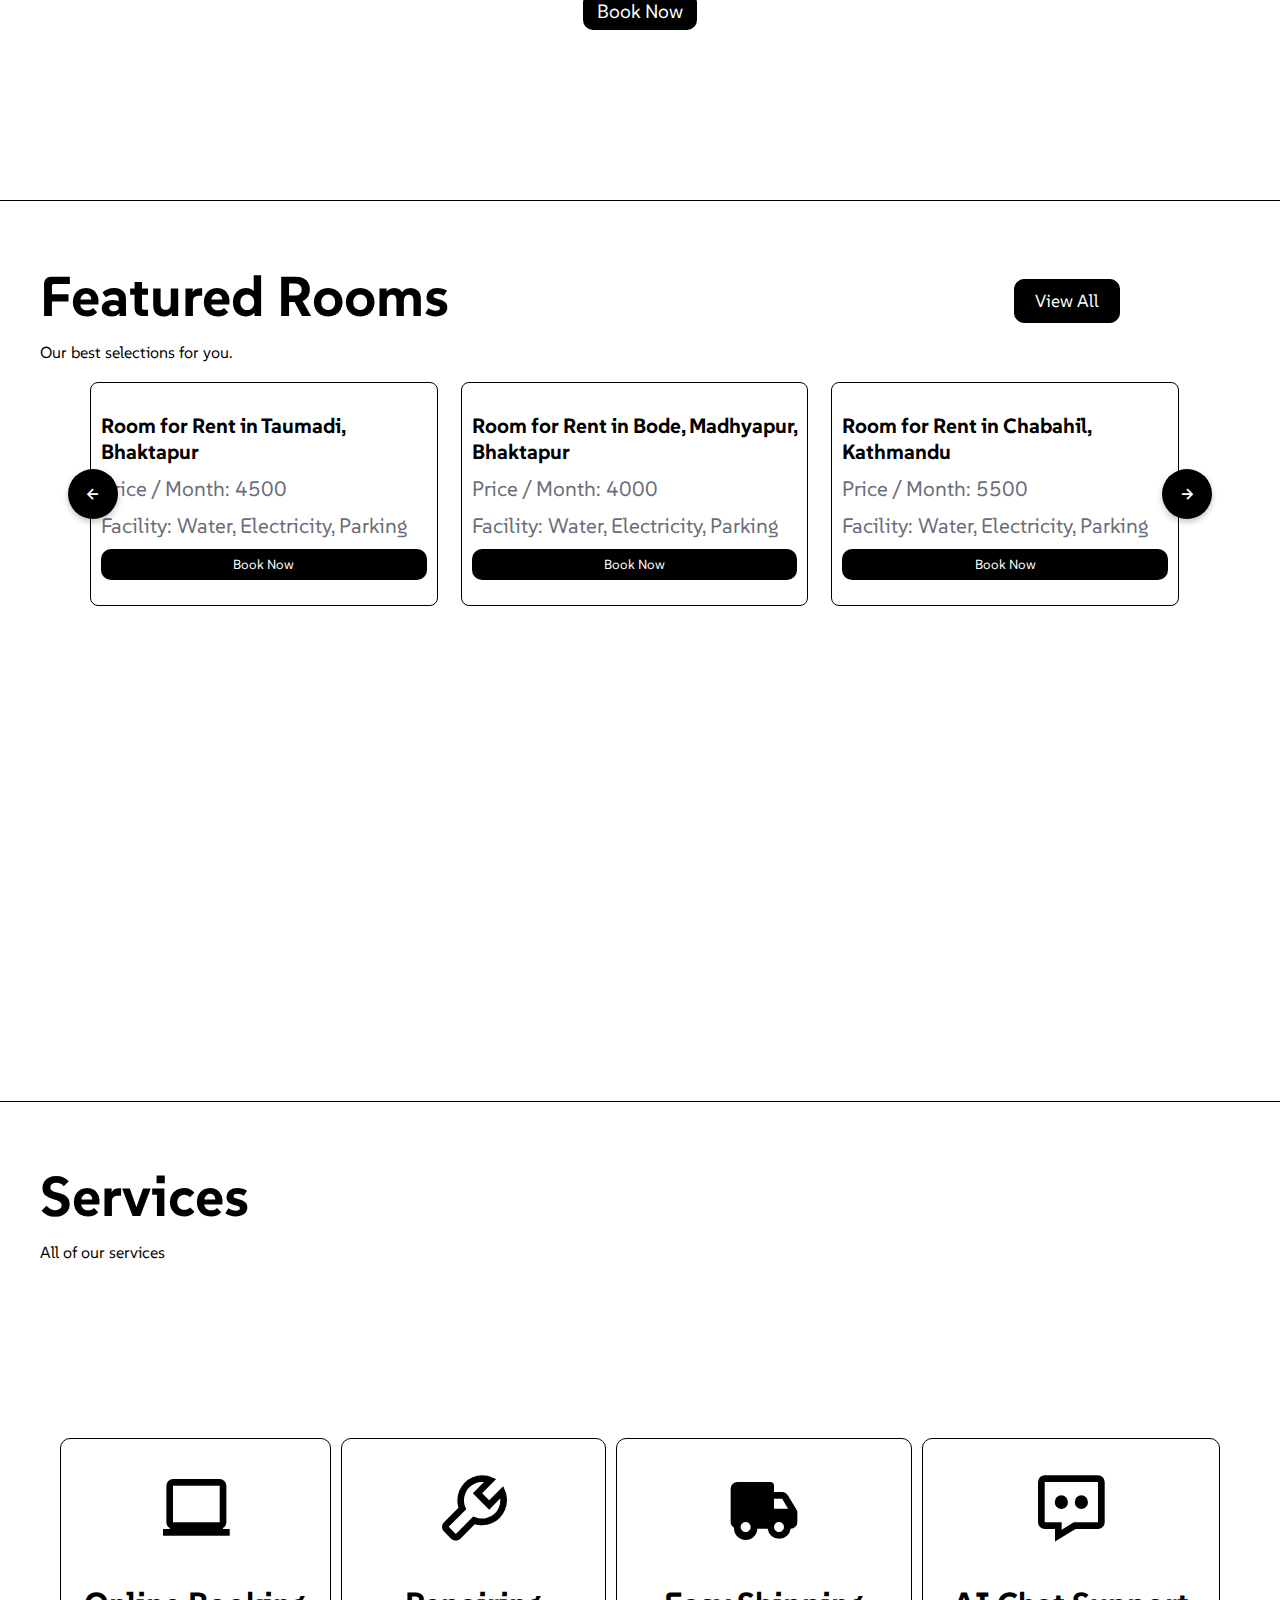
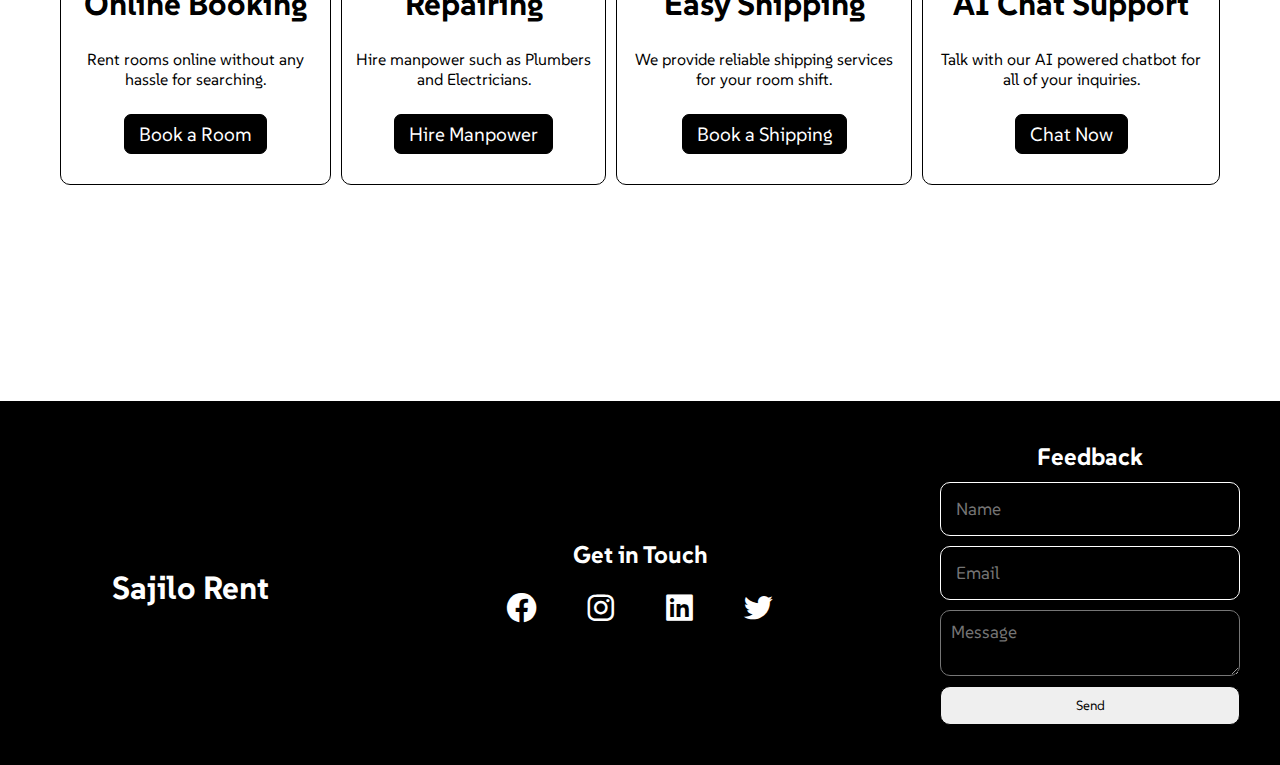
==== commit 440d2d18: "Update index.html" ====
--- a/index.html
+++ b/index.html
@@ -11,6 +11,9 @@
       href="https://unpkg.com/boxicons@2.1.4/css/boxicons.min.css"
       rel="stylesheet"
     />
+    <link rel="preconnect" href="https://fonts.googleapis.com">
+<link rel="preconnect" href="https://fonts.gstatic.com" crossorigin>
+<link href="https://fonts.googleapis.com/css2?family=SUSE:wght@100..800&display=swap" rel="stylesheet">
     <script type="importmap">
       {
         "imports": {
@@ -36,7 +39,7 @@
         />
       </div>
       <div class="nav-login">
-        <button>Login/Register</button>
+        <button onclick="location.href='https://harishhona07.github.io/sajilo-rent/'">Login/Register</button>
       </div>
     </header>
     <!--End Header-->
--- a/style.css
+++ b/style.css
@@ -2,8 +2,7 @@
     margin: 0;
     padding: 0;
     box-sizing: border-box;
-    font-family: Arial, Helvetica, sans-serif;
-    font-weight: lighter;
+    font-family: "SUSE", sans-serif;
     scroll-behavior: smooth;
 }
 
@@ -680,4 +679,4 @@
     border: none;
     border-radius: 10px;
     cursor: pointer;
-}+}
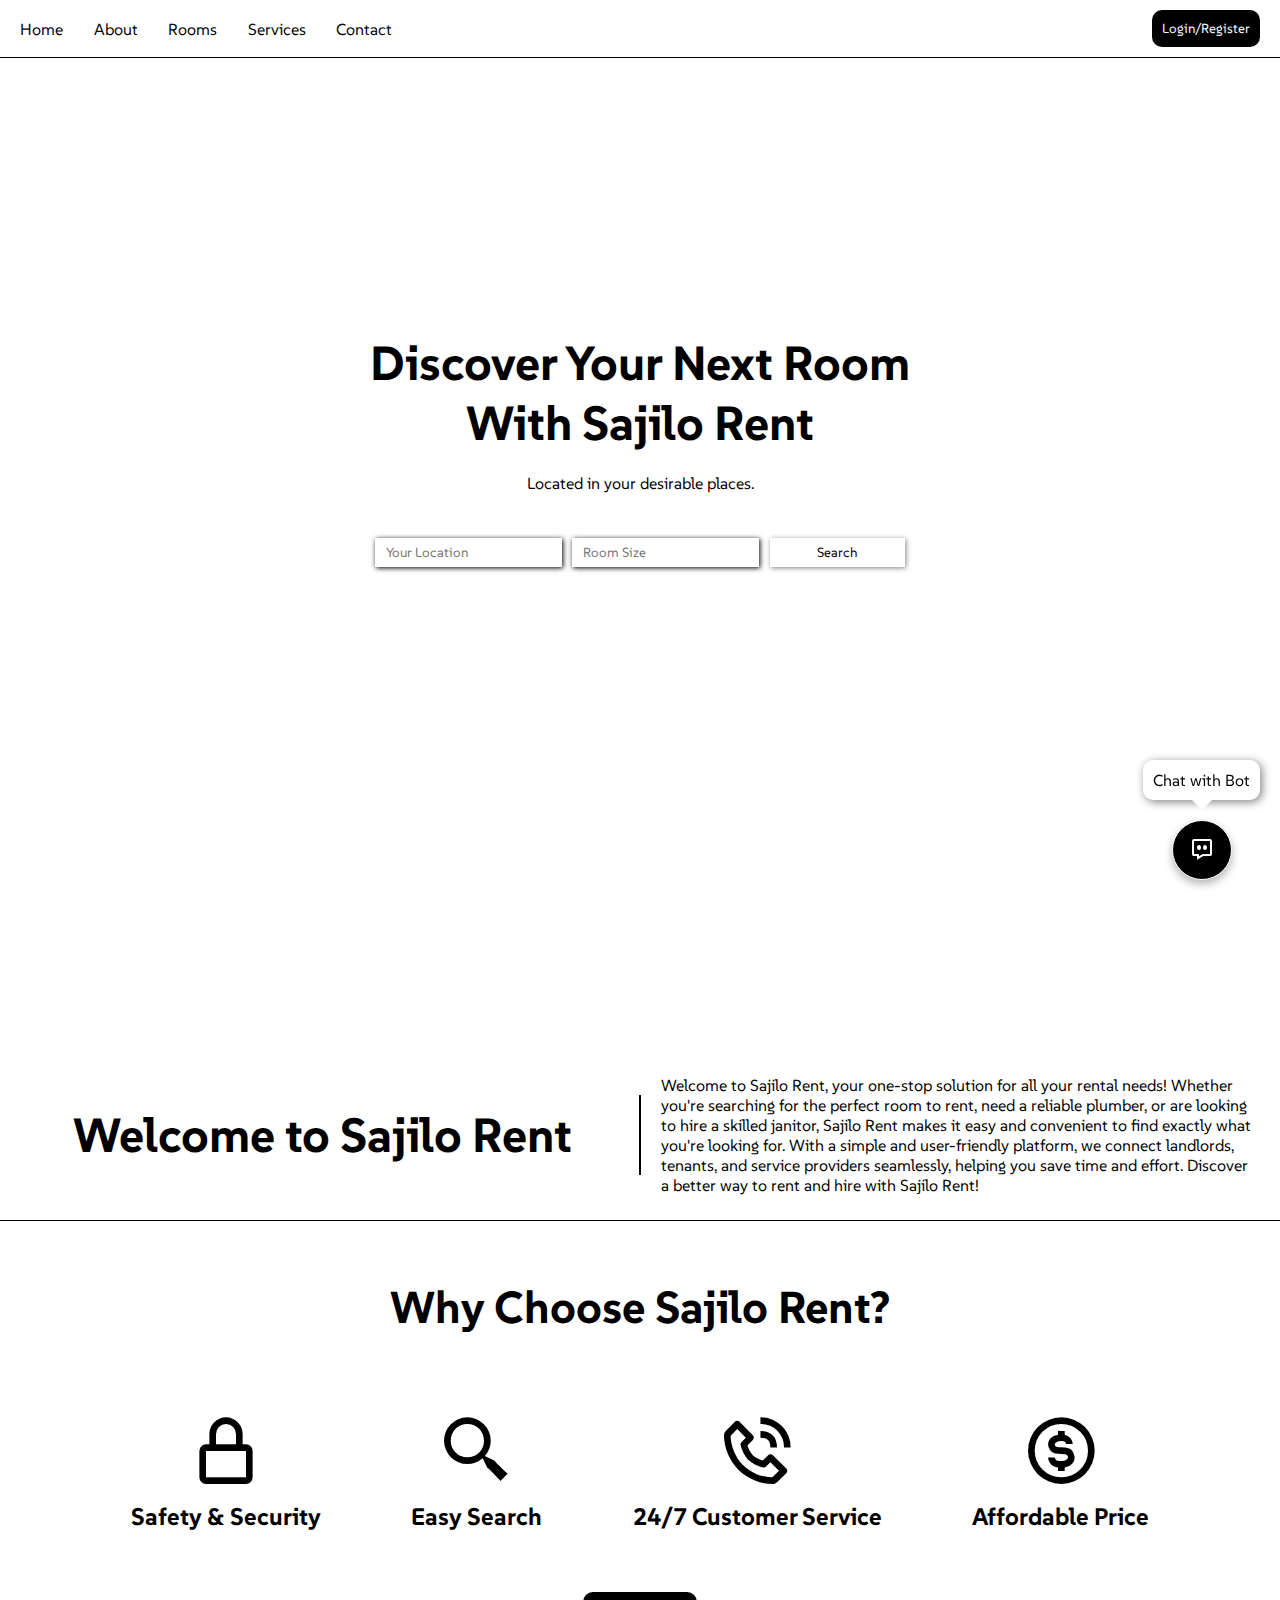
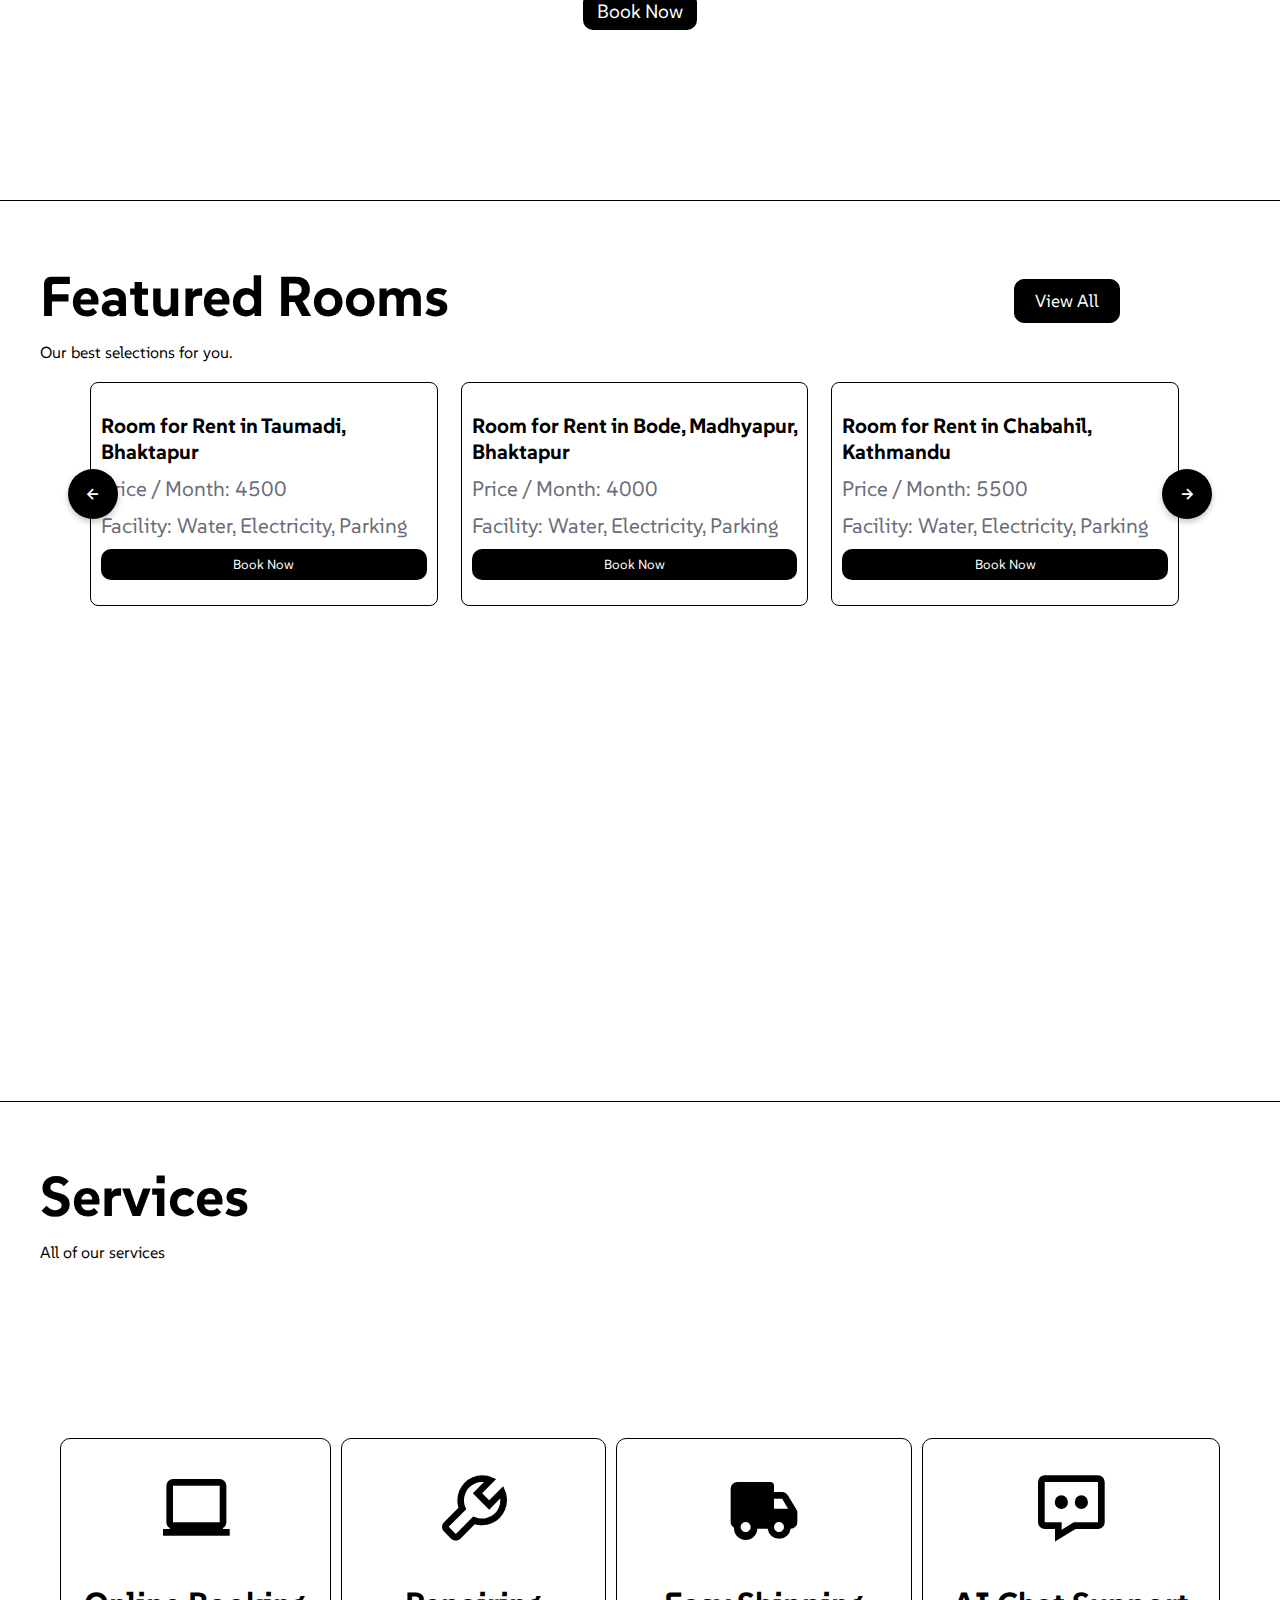
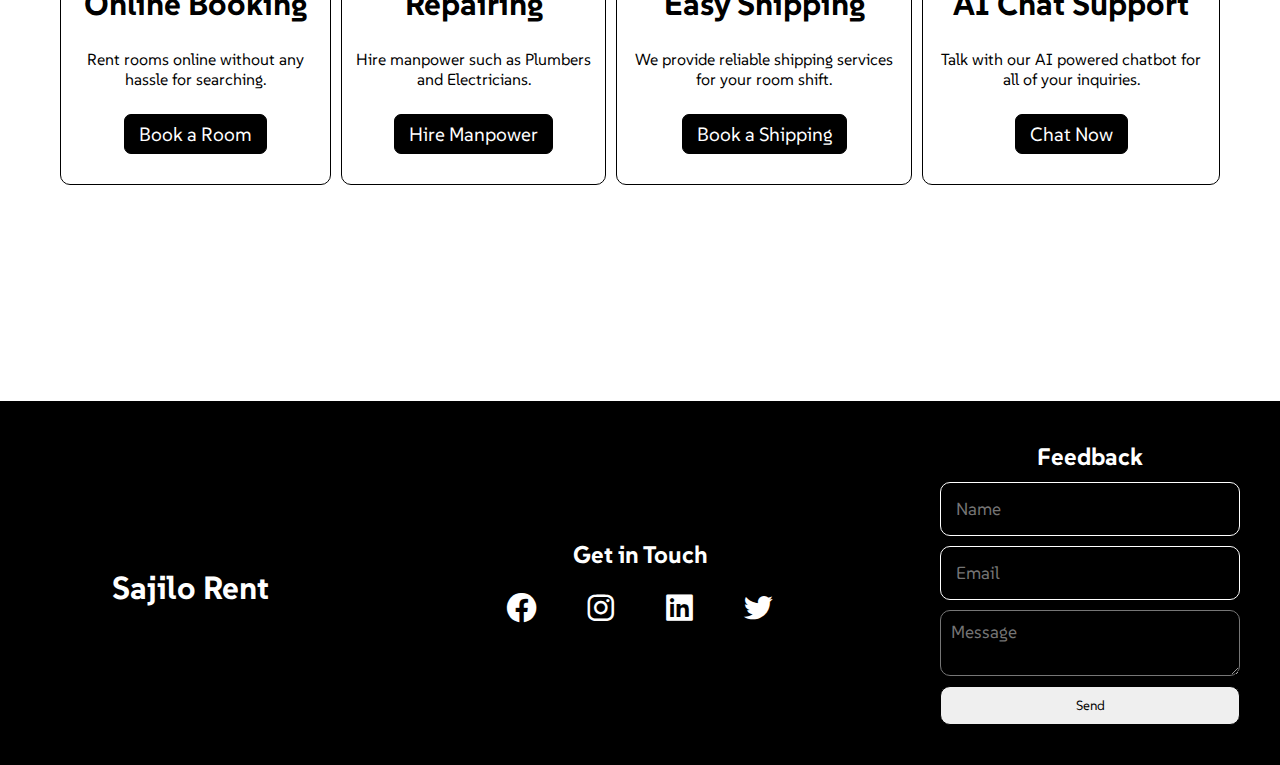
==== commit 7bf14d46: "Update index.html" ====
--- a/index.html
+++ b/index.html
@@ -39,7 +39,7 @@
         />
       </div>
       <div class="nav-login">
-        <button onclick="location.href='https://harishhona07.github.io/sajilo-rent/'">Login/Register</button>
+        <button onclick="location.href='https://harishhona07.github.io/sajilo-rent/login/'">Login/Register</button>
       </div>
     </header>
     <!--End Header-->
@@ -49,7 +49,7 @@
       <div class="hero-container">
         <div class="discover-container">
           <div class="discover-heading">
-            <h1>Discover Your Next Room <br />Hassle-Free</h1>
+            <h1>Discover Your Next Room <br /> With Sajilo Rent</h1>
             <p>Located in your desirable places.</p>
           </div>
           <form action="" id="discover-form">
@@ -316,7 +316,7 @@
             <input
               type="hidden"
               name="_redirect"
-              value="http://127.0.0.1:5500/"
+              value="https://harishhona07.github.io/sajilo-rent/"
             />
             <textarea
               id="message"
